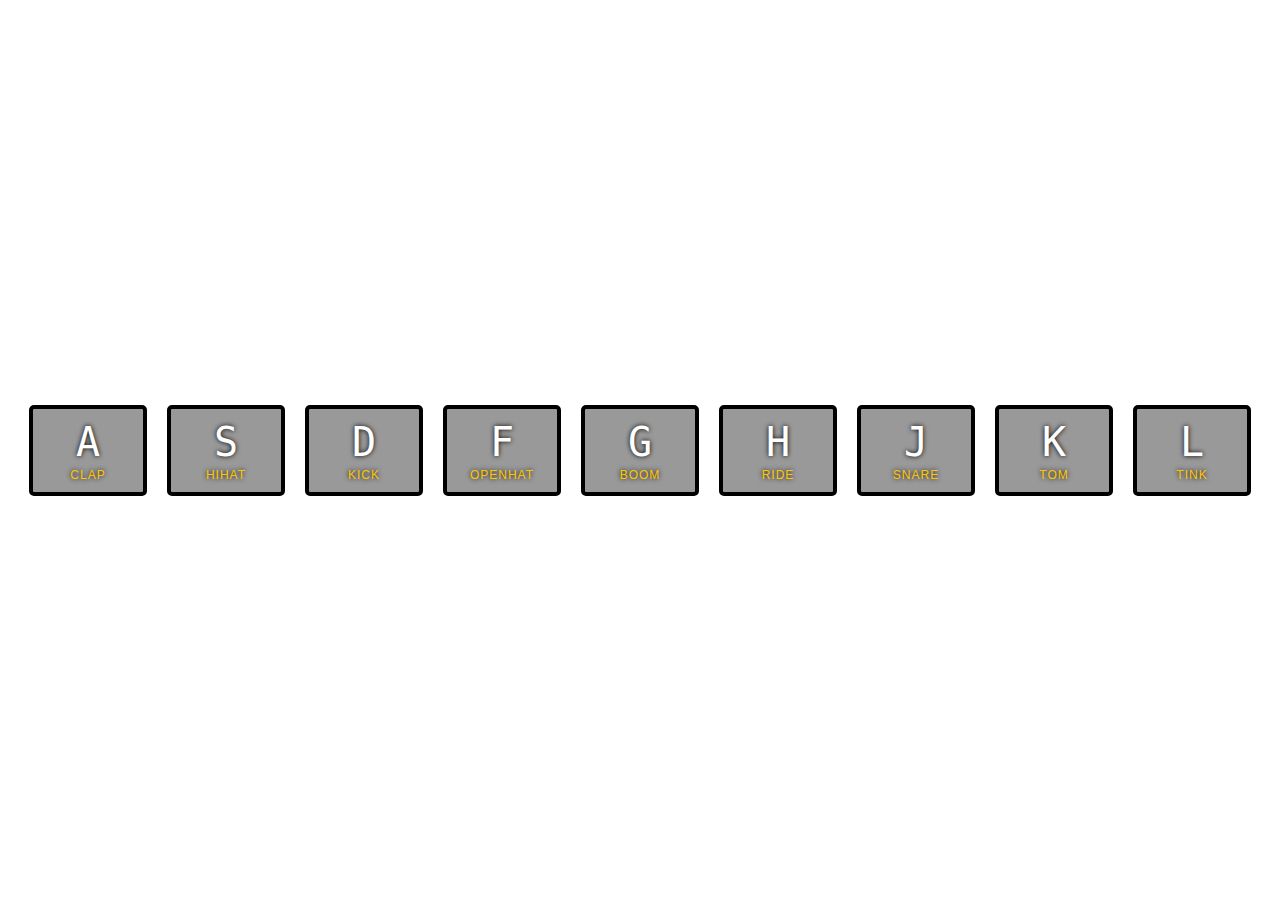
==== 01 - JavaScript Drum Kit/index-START.html @ 5ba0ffdf "drum kit" ====
<!DOCTYPE html>
<html lang="en">

<head>
  <meta charset="UTF-8">
  <title>JS Drum Kit</title>
  <link rel="stylesheet" href="style.css">
</head>

<body>


  <div class="keys">
    <div data-key="65" class="key">
      <kbd>A</kbd>
      <span class="sound">clap</span>
    </div>
    <div data-key="83" class="key">
      <kbd>S</kbd>
      <span class="sound">hihat</span>
    </div>
    <div data-key="68" class="key">
      <kbd>D</kbd>
      <span class="sound">kick</span>
    </div>
    <div data-key="70" class="key">
      <kbd>F</kbd>
      <span class="sound">openhat</span>
    </div>
    <div data-key="71" class="key">
      <kbd>G</kbd>
      <span class="sound">boom</span>
    </div>
    <div data-key="72" class="key">
      <kbd>H</kbd>
      <span class="sound">ride</span>
    </div>
    <div data-key="74" class="key">
      <kbd>J</kbd>
      <span class="sound">snare</span>
    </div>
    <div data-key="75" class="key">
      <kbd>K</kbd>
      <span class="sound">tom</span>
    </div>
    <div data-key="76" class="key">
      <kbd>L</kbd>
      <span class="sound">tink</span>
    </div>
  </div>

  <audio data-key="65" src="sounds/clap.wav"></audio>
  <audio data-key="83" src="sounds/hihat.wav"></audio>
  <audio data-key="68" src="sounds/kick.wav"></audio>
  <audio data-key="70" src="sounds/openhat.wav"></audio>
  <audio data-key="71" src="sounds/boom.wav"></audio>
  <audio data-key="72" src="sounds/ride.wav"></audio>
  <audio data-key="74" src="sounds/snare.wav"></audio>
  <audio data-key="75" src="sounds/tom.wav"></audio>
  <audio data-key="76" src="sounds/tink.wav"></audio>

  <script>

    window.addEventListener('keydown', function (e) {
      const sound = document.querySelector(`audio[data-key="${e.keyCode}"]`);
      const key = document.querySelector(`div[data-key="${e.keyCode}"]`);
      if (!sound) return;

      key.classList.add('playing');
      sound.currentTime = 0;
      sound.play();
    });
    function removeClass(e) {
      if (e.propertyName !== 'transform') return;
      this.classList.remove('playing');
    }

    const keys = document.querySelectorAll('.key');
    keys.forEach(key => key.addEventListener('transitionend', removeClass));


  </script>


</body>

</html>
---- 01 - JavaScript Drum Kit/style.css ----
html {
  font-size: 10px;
  background: url(http://i.imgur.com/b9r5sEL.jpg) bottom center;
  background-size: cover;
}

body,html {
  margin: 0;
  padding: 0;
  font-family: sans-serif;
}

.keys {
  display: flex;
  flex: 1;
  min-height: 100vh;
  align-items: center;
  justify-content: center;
}

.key {
  border: .4rem solid black;
  border-radius: .5rem;
  margin: 1rem;
  font-size: 1.5rem;
  padding: 1rem .5rem;
  transition: all .07s ease;
  width: 10rem;
  text-align: center;
  color: white;
  background: rgba(0,0,0,0.4);
  text-shadow: 0 0 .5rem black;
}

.playing {
  transform: scale(1.1);
  border-color: #ffc600;
  box-shadow: 0 0 1rem #ffc600;
}

kbd {
  display: block;
  font-size: 4rem;
}

.sound {
  font-size: 1.2rem;
  text-transform: uppercase;
  letter-spacing: .1rem;
  color: #ffc600;
}
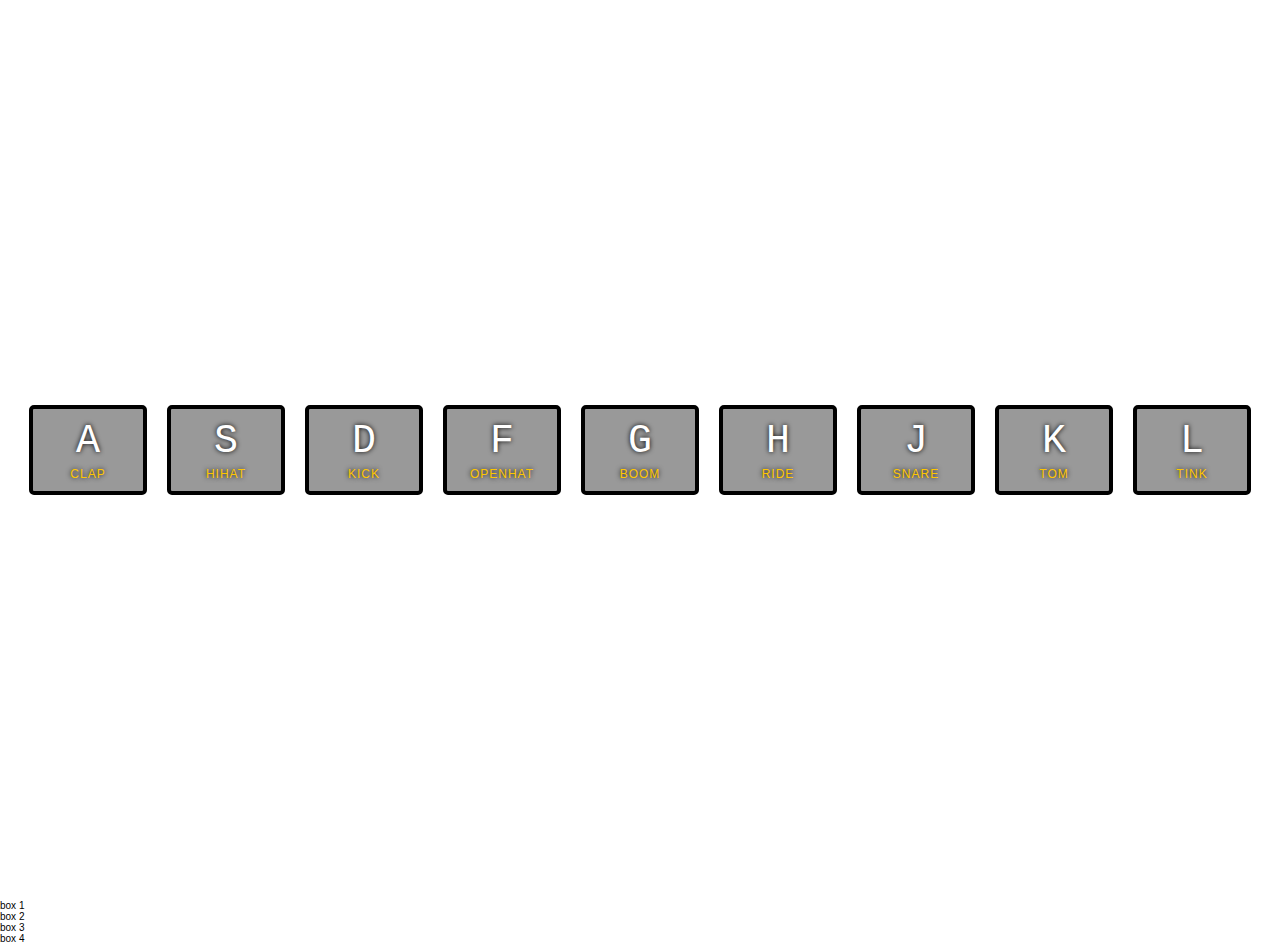
==== commit df609a77: "Animations Intro" ====
--- a/01 - JavaScript Drum Kit/index-START.html
+++ b/01 - JavaScript Drum Kit/index-START.html
@@ -8,7 +8,6 @@
 </head>
 
 <body>
-
 
   <div class="keys">
     <div data-key="65" class="key">
@@ -48,38 +47,44 @@
       <span class="sound">tink</span>
     </div>
   </div>
+  <div class="keys1">
+    <div class="showbox slideright">box 1</div>
+    <div class="showbox rotate">box 2</div>
+    <div class="showbox leftup">box 3</div>
+    <div class="showbox scale">box 4</div>
+    <div>
 
-  <audio data-key="65" src="sounds/clap.wav"></audio>
-  <audio data-key="83" src="sounds/hihat.wav"></audio>
-  <audio data-key="68" src="sounds/kick.wav"></audio>
-  <audio data-key="70" src="sounds/openhat.wav"></audio>
-  <audio data-key="71" src="sounds/boom.wav"></audio>
-  <audio data-key="72" src="sounds/ride.wav"></audio>
-  <audio data-key="74" src="sounds/snare.wav"></audio>
-  <audio data-key="75" src="sounds/tom.wav"></audio>
-  <audio data-key="76" src="sounds/tink.wav"></audio>
+      <audio data-key="65" src="sounds/clap.wav"></audio>
+      <audio data-key="83" src="sounds/hihat.wav"></audio>
+      <audio data-key="68" src="sounds/kick.wav"></audio>
+      <audio data-key="70" src="sounds/openhat.wav"></audio>
+      <audio data-key="71" src="sounds/boom.wav"></audio>
+      <audio data-key="72" src="sounds/ride.wav"></audio>
+      <audio data-key="74" src="sounds/snare.wav"></audio>
+      <audio data-key="75" src="sounds/tom.wav"></audio>
+      <audio data-key="76" src="sounds/tink.wav"></audio>
 
-  <script>
+      <script>
 
-    window.addEventListener('keydown', function (e) {
-      const sound = document.querySelector(`audio[data-key="${e.keyCode}"]`);
-      const key = document.querySelector(`div[data-key="${e.keyCode}"]`);
-      if (!sound) return;
+        window.addEventListener('keydown', function (e) {
+          const sound = document.querySelector(`audio[data-key="${e.keyCode}"]`);
+          const key = document.querySelector(`div[data-key="${e.keyCode}"]`);
+          if (!sound) return;
 
-      key.classList.add('playing');
-      sound.currentTime = 0;
-      sound.play();
-    });
-    function removeClass(e) {
-      if (e.propertyName !== 'transform') return;
-      this.classList.remove('playing');
-    }
+          key.classList.add('playing');
+          sound.currentTime = 0;
+          sound.play();
+        });
+        function removeClass(e) {
+          if (e.propertyName !== 'transform') return;
+          this.classList.remove('playing');
+        }
 
-    const keys = document.querySelectorAll('.key');
-    keys.forEach(key => key.addEventListener('transitionend', removeClass));
+        const keys = document.querySelectorAll('.key');
+        keys.forEach(key => key.addEventListener('transitionend', removeClass));
 
 
-  </script>
+      </script>
 
 
 </body>
--- a/01 - JavaScript Drum Kit/style.css
+++ b/01 - JavaScript Drum Kit/style.css
@@ -4,7 +4,8 @@
   background-size: cover;
 }
 
-body,html {
+body,
+html {
   margin: 0;
   padding: 0;
   font-family: sans-serif;
@@ -19,17 +20,17 @@
 }
 
 .key {
-  border: .4rem solid black;
-  border-radius: .5rem;
+  border: 0.4rem solid black;
+  border-radius: 0.5rem;
   margin: 1rem;
   font-size: 1.5rem;
-  padding: 1rem .5rem;
-  transition: all .07s ease;
+  padding: 1rem 0.5rem;
+  transition: all 0.07s ease;
   width: 10rem;
   text-align: center;
   color: white;
-  background: rgba(0,0,0,0.4);
-  text-shadow: 0 0 .5rem black;
+  background: rgba(0, 0, 0, 0.4);
+  text-shadow: 0 0 0.5rem black;
 }
 
 .playing {
@@ -46,6 +47,6 @@
 .sound {
   font-size: 1.2rem;
   text-transform: uppercase;
-  letter-spacing: .1rem;
+  letter-spacing: 0.1rem;
   color: #ffc600;
 }
